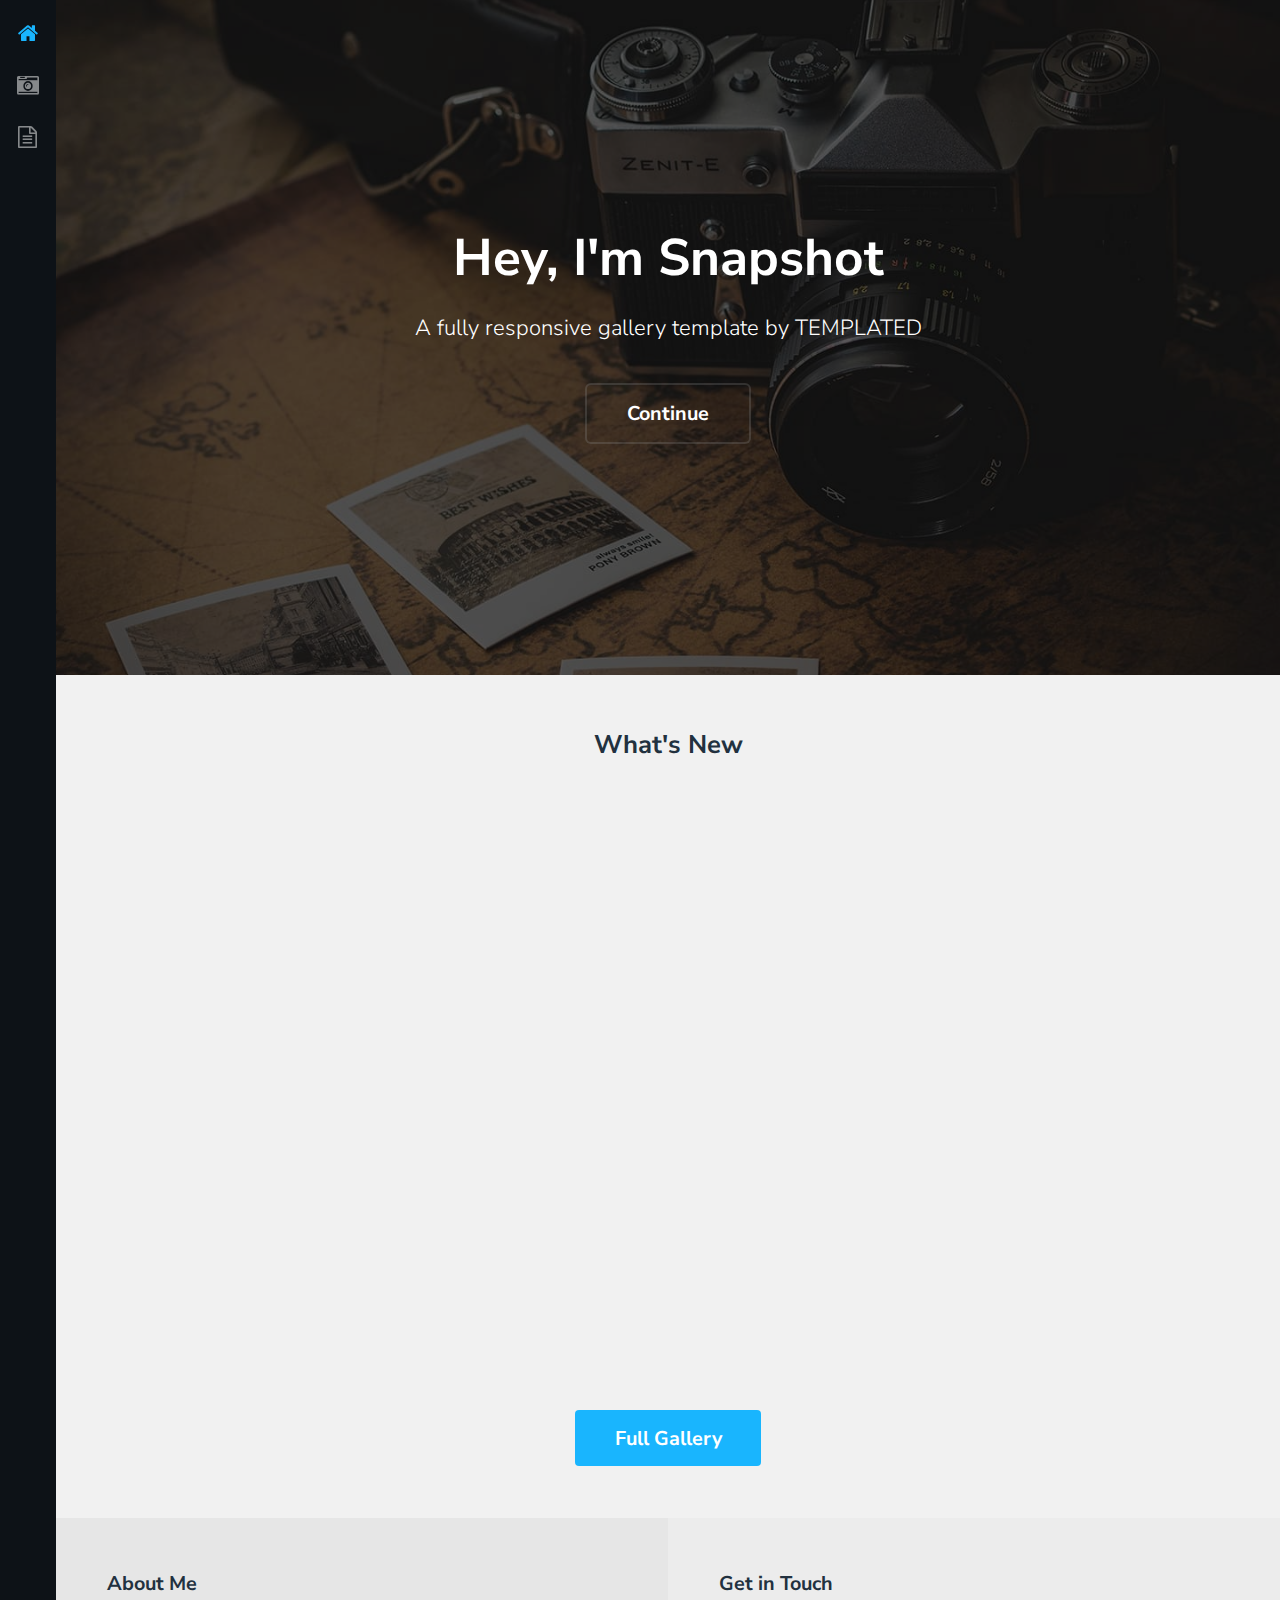
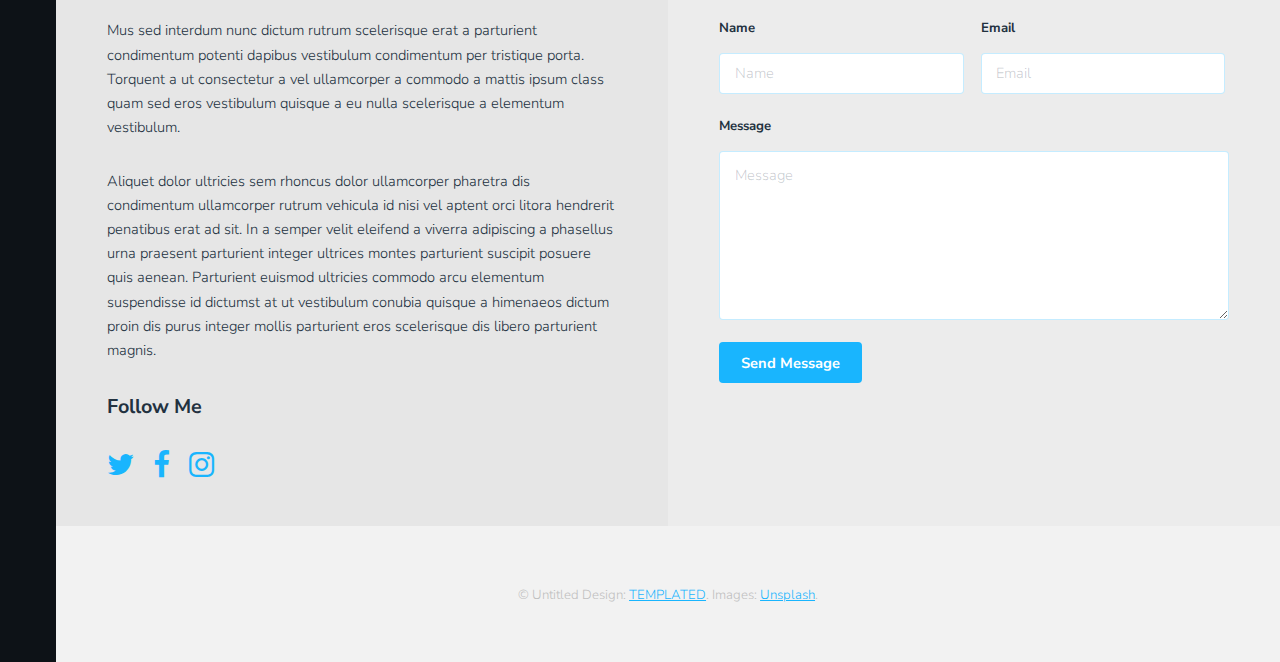
==== index.html @ aaf8afa5 "template" ====
<!DOCTYPE HTML>
<!--
	Snapshot by TEMPLATED
	templated.co @templatedco
	Released for free under the Creative Commons Attribution 3.0 license (templated.co/license)
-->
<html>
	<head>
		<title>Snapshot by TEMPLATED</title>
		<meta charset="utf-8" />
		<meta name="viewport" content="width=device-width, initial-scale=1" />
		<link rel="stylesheet" href="assets/css/main.css" />
	</head>
	<body>
		<div class="page-wrap">

			<!-- Nav -->
				<nav id="nav">
					<ul>
						<li><a href="index.html" class="active"><span class="icon fa-home"></span></a></li>
						<li><a href="gallery.html"><span class="icon fa-camera-retro"></span></a></li>
						<li><a href="generic.html"><span class="icon fa-file-text-o"></span></a></li>
					</ul>
				</nav>

			<!-- Main -->
				<section id="main">

					<!-- Banner -->
						<section id="banner">
							<div class="inner">
								<h1>Hey, I'm Snapshot</h1>
								<p>A fully responsive gallery template by <a href="https://templated.co">TEMPLATED</a></p>
								<ul class="actions">
									<li><a href="#galleries" class="button alt scrolly big">Continue</a></li>
								</ul>
							</div>
						</section>

					<!-- Gallery -->
						<section id="galleries">

							<!-- Photo Galleries -->
								<div class="gallery">
									<header class="special">
										<h2>What's New</h2>
									</header>
									<div class="content">
										<div class="media">
											<a href="images/fulls/01.jpg"><img src="images/thumbs/01.jpg" alt="" title="This right here is a caption." /></a>
										</div>
										<div class="media">
											<a href="images/fulls/05.jpg"><img src="images/thumbs/05.jpg" alt="" title="This right here is a caption." /></a>
										</div>
										<div class="media">
											<a href="images/fulls/09.jpg"><img src="images/thumbs/09.jpg" alt="" title="This right here is a caption." /></a>
										</div>
										<div class="media">
											<a href="images/fulls/02.jpg"><img src="images/thumbs/02.jpg" alt="" title="This right here is a caption." /></a>
										</div>
										<div class="media">
											<a href="images/fulls/06.jpg"><img src="images/thumbs/06.jpg" alt="" title="This right here is a caption." /></a>
										</div>
										<div class="media">
											<a href="images/fulls/10.jpg"><img src="images/thumbs/10.jpg" alt="" title="This right here is a caption." /></a>
										</div>
										<div class="media">
											<a href="images/fulls/03.jpg"><img src="images/thumbs/03.jpg" alt="" title="This right here is a caption." /></a>
										</div>
										<div class="media">
											<a href="images/fulls/07.jpg"><img src="images/thumbs/07.jpg" alt="" title="This right here is a caption." /></a>
										</div>
									</div>
									<footer>
										<a href="gallery.html" class="button big">Full Gallery</a>
									</footer>
								</div>
						</section>

					<!-- Contact -->
						<section id="contact">
							<!-- Social -->
								<div class="social column">
									<h3>About Me</h3>
									<p>Mus sed interdum nunc dictum rutrum scelerisque erat a parturient condimentum potenti dapibus vestibulum condimentum per tristique porta. Torquent a ut consectetur a vel ullamcorper a commodo a mattis ipsum class quam sed eros vestibulum quisque a eu nulla scelerisque a elementum vestibulum.</p>
									<p>Aliquet dolor ultricies sem rhoncus dolor ullamcorper pharetra dis condimentum ullamcorper rutrum vehicula id nisi vel aptent orci litora hendrerit penatibus erat ad sit. In a semper velit eleifend a viverra adipiscing a phasellus urna praesent parturient integer ultrices montes parturient suscipit posuere quis aenean. Parturient euismod ultricies commodo arcu elementum suspendisse id dictumst at ut vestibulum conubia quisque a himenaeos dictum proin dis purus integer mollis parturient eros scelerisque dis libero parturient magnis.</p>
									<h3>Follow Me</h3>
									<ul class="icons">
										<li><a href="#" class="icon fa-twitter"><span class="label">Twitter</span></a></li>
										<li><a href="#" class="icon fa-facebook"><span class="label">Facebook</span></a></li>
										<li><a href="#" class="icon fa-instagram"><span class="label">Instagram</span></a></li>
									</ul>
								</div>

							<!-- Form -->
								<div class="column">
									<h3>Get in Touch</h3>
									<form action="#" method="post">
										<div class="field half first">
											<label for="name">Name</label>
											<input name="name" id="name" type="text" placeholder="Name">
										</div>
										<div class="field half">
											<label for="email">Email</label>
											<input name="email" id="email" type="email" placeholder="Email">
										</div>
										<div class="field">
											<label for="message">Message</label>
											<textarea name="message" id="message" rows="6" placeholder="Message"></textarea>
										</div>
										<ul class="actions">
											<li><input value="Send Message" class="button" type="submit"></li>
										</ul>
									</form>
								</div>

						</section>

					<!-- Footer -->
						<footer id="footer">
							<div class="copyright">
								&copy; Untitled Design: <a href="https://templated.co/">TEMPLATED</a>. Images: <a href="https://unsplash.com/">Unsplash</a>.
							</div>
						</footer>
				</section>
		</div>

		<!-- Scripts -->
			<script src="assets/js/jquery.min.js"></script>
			<script src="assets/js/jquery.poptrox.min.js"></script>
			<script src="assets/js/jquery.scrolly.min.js"></script>
			<script src="assets/js/skel.min.js"></script>
			<script src="assets/js/util.js"></script>
			<script src="assets/js/main.js"></script>

	</body>
</html>
---- assets/css/main.css ----
@import url(font-awesome.min.css);
@import url("https://fonts.googleapis.com/css?family=Nunito+Sans:300,400,600");

/*
	Snapshot by TEMPLATED
	templated.co @templatedco
	Released for free under the Creative Commons Attribution 3.0 license (templated.co/license)
*/

/* Reset */

	html, body, div, span, applet, object, iframe, h1, h2, h3, h4, h5, h6, p, blockquote, pre, a, abbr, acronym, address, big, cite, code, del, dfn, em, img, ins, kbd, q, s, samp, small, strike, strong, sub, sup, tt, var, b, u, i, center, dl, dt, dd, ol, ul, li, fieldset, form, label, legend, table, caption, tbody, tfoot, thead, tr, th, td, article, aside, canvas, details, embed, figure, figcaption, footer, header, hgroup, menu, nav, output, ruby, section, summary, time, mark, audio, video {
		margin: 0;
		padding: 0;
		border: 0;
		font-size: 100%;
		font: inherit;
		vertical-align: baseline;
	}

	article, aside, details, figcaption, figure, footer, header, hgroup, menu, nav, section {
		display: block;
	}

	body {
		line-height: 1;
	}

	ol, ul {
		list-style: none;
	}

	blockquote, q {
		quotes: none;
	}

	blockquote:before, blockquote:after, q:before, q:after {
		content: '';
		content: none;
	}

	table {
		border-collapse: collapse;
		border-spacing: 0;
	}

	body {
		-webkit-text-size-adjust: none;
	}

/* Box Model */

	*, *:before, *:after {
		-moz-box-sizing: border-box;
		-webkit-box-sizing: border-box;
		box-sizing: border-box;
	}

/* Basic */

	@-ms-viewport {
		width: device-width;
	}

	body {
		-ms-overflow-style: scrollbar;
	}

	@media screen and (max-width: 480px) {

		html, body {
			min-width: 320px;
		}

	}

	body {
		background: #fff;
	}

		body.is-loading *, body.is-loading *:before, body.is-loading *:after {
			-moz-animation: none !important;
			-webkit-animation: none !important;
			-ms-animation: none !important;
			animation: none !important;
			-moz-transition: none !important;
			-webkit-transition: none !important;
			-ms-transition: none !important;
			transition: none !important;
		}

/* Type */

	body {
		background-color: #fff;
		color: #22313F;
	}

	body, input, select, textarea {
		font-family: "Nunito Sans", Arial, Helvetica, sans-serif;
		font-size: 13pt;
		font-weight: 300;
		line-height: 1.65;
	}

		@media screen and (max-width: 1680px) {

			body, input, select, textarea {
				font-size: 11pt;
			}

		}

		@media screen and (max-width: 1280px) {

			body, input, select, textarea {
				font-size: 11pt;
			}

		}

		@media screen and (max-width: 980px) {

			body, input, select, textarea {
				font-size: 11pt;
			}

		}

		@media screen and (max-width: 736px) {

			body, input, select, textarea {
				font-size: 12pt;
			}

		}

		@media screen and (max-width: 480px) {

			body, input, select, textarea {
				font-size: 12pt;
			}

		}

	a {
		text-decoration: underline;
		color: #19B5FE;
	}

		a:hover {
			text-decoration: none;
			color: #019be3;
		}

	strong, b {
		font-weight: 700;
	}

	em, i {
		font-style: italic;
	}

	p {
		margin: 0 0 2em 0;
	}

	h1, h2, h3, h4, h5, h6 {
		font-weight: 700;
		line-height: 1.5;
		margin: 0 0 1em 0;
	}

		h1 a, h2 a, h3 a, h4 a, h5 a, h6 a {
			color: inherit;
			text-decoration: none;
		}

	h1 {
		font-size: 2em;
	}

		@media screen and (max-width: 480px) {

			h1 {
				font-size: 1.5em;
			}

		}

	h2 {
		font-size: 1.75em;
	}

		@media screen and (max-width: 480px) {

			h2 {
				font-size: 1.4em;
			}

		}

	h3 {
		font-size: 1.35em;
	}

	h4 {
		font-size: 1.1em;
	}

	h5 {
		font-size: 0.9em;
	}

	h6 {
		font-size: 0.7em;
	}

	sub {
		font-size: 0.8em;
		position: relative;
		top: 0.5em;
	}

	sup {
		font-size: 0.8em;
		position: relative;
		top: -0.5em;
	}

	blockquote {
		border-left: solid 4px;
		font-style: italic;
		margin: 0 0 2em 0;
		padding: 0.5em 0 0.5em 2em;
	}

	code {
		border-radius: 4px;
		border: solid 1px;
		font-family: "Courier New", monospace;
		font-size: 0.9em;
		margin: 0 0.25em;
		padding: 0.25em 0.65em;
	}

	pre {
		-webkit-overflow-scrolling: touch;
		font-family: "Courier New", monospace;
		font-size: 0.9em;
		margin: 0 0 2em 0;
	}

		pre code {
			display: block;
			line-height: 1.75;
			padding: 1em 1.5em;
			overflow-x: auto;
		}

	hr {
		border: 0;
		border-bottom: solid 1px;
		margin: 2em 0;
	}

		hr.major {
			margin: 3em 0;
		}

	.align-left {
		text-align: left;
	}

	.align-center {
		text-align: center;
	}

	.align-right {
		text-align: right;
	}

/* Box */

	.box {
		border-radius: 4px;
		border: solid 1px rgba(144, 144, 144, 0.25);
		margin-bottom: 2em;
		padding: 1.5em;
	}

		.box > :last-child,
		.box > :last-child > :last-child,
		.box > :last-child > :last-child > :last-child {
			margin-bottom: 0;
		}

		.box.alt {
			border: 0;
			border-radius: 0;
			padding: 0;
		}

/* Button */

	input[type="submit"],
	input[type="reset"],
	input[type="button"],
	button,
	.button {
		-moz-appearance: none;
		-webkit-appearance: none;
		-ms-appearance: none;
		appearance: none;
		-moz-transition: background-color 0.2s ease-in-out, color 0.2s ease-in-out;
		-webkit-transition: background-color 0.2s ease-in-out, color 0.2s ease-in-out;
		-ms-transition: background-color 0.2s ease-in-out, color 0.2s ease-in-out;
		transition: background-color 0.2s ease-in-out, color 0.2s ease-in-out;
		background: #19B5FE;
		color: #FFF;
		border-radius: 4px;
		border: 0;
		cursor: pointer;
		display: inline-block;
		font-weight: 700;
		height: 2.85em;
		line-height: 2.95em;
		padding: 0 1.5em;
		text-align: center;
		text-decoration: none;
		white-space: nowrap;
	}

		input[type="submit"].active,
		input[type="reset"].active,
		input[type="button"].active,
		button.active,
		.button.active {
			color: #FFF;
			background: #22313F;
		}

			input[type="submit"].active:hover,
			input[type="reset"].active:hover,
			input[type="button"].active:hover,
			button.active:hover,
			.button.active:hover {
				color: #FFF;
				background: #22313F;
			}

		input[type="submit"]:hover,
		input[type="reset"]:hover,
		input[type="button"]:hover,
		button:hover,
		.button:hover {
			color: #FFF;
			background: #019be3;
		}

		input[type="submit"].alt,
		input[type="reset"].alt,
		input[type="button"].alt,
		button.alt,
		.button.alt {
			background: none;
			box-shadow: 0 0 0 2px rgba(144, 144, 144, 0.25);
		}

			input[type="submit"].alt:hover,
			input[type="reset"].alt:hover,
			input[type="button"].alt:hover,
			button.alt:hover,
			.button.alt:hover {
				background: rgba(144, 144, 144, 0.075);
				box-shadow: 0 0 0 2px rgba(144, 144, 144, 0.25);
			}

		input[type="submit"].icon,
		input[type="reset"].icon,
		input[type="button"].icon,
		button.icon,
		.button.icon {
			padding-left: 1.35em;
		}

			input[type="submit"].icon:before,
			input[type="reset"].icon:before,
			input[type="button"].icon:before,
			button.icon:before,
			.button.icon:before {
				margin-right: 0.5em;
			}

		input[type="submit"].fit,
		input[type="reset"].fit,
		input[type="button"].fit,
		button.fit,
		.button.fit {
			display: block;
			margin: 0 0 1em 0;
			width: 100%;
		}

		input[type="submit"].small,
		input[type="reset"].small,
		input[type="button"].small,
		button.small,
		.button.small {
			font-size: 0.8em;
		}

		input[type="submit"].big,
		input[type="reset"].big,
		input[type="button"].big,
		button.big,
		.button.big {
			font-size: 1.35em;
			padding: 0 2em;
		}

		input[type="submit"].disabled, input[type="submit"]:disabled,
		input[type="reset"].disabled,
		input[type="reset"]:disabled,
		input[type="button"].disabled,
		input[type="button"]:disabled,
		button.disabled,
		button:disabled,
		.button.disabled,
		.button:disabled {
			-moz-pointer-events: none;
			-webkit-pointer-events: none;
			-ms-pointer-events: none;
			pointer-events: none;
			opacity: 0.25;
		}

		@media screen and (max-width: 480px) {

			input[type="submit"],
			input[type="reset"],
			input[type="button"],
			button,
			.button {
				padding: 0;
			}

		}

/* Contact */

	#contact {
		display: -ms-flexbox;
		-ms-flex-pack: justify;
		display: -moz-flex;
		display: -webkit-flex;
		display: -ms-flex;
		display: flex;
		-moz-flex-wrap: wrap;
		-webkit-flex-wrap: wrap;
		-ms-flex-wrap: wrap;
		flex-wrap: wrap;
		-moz-justify-content: space-between;
		-webkit-justify-content: space-between;
		-ms-justify-content: space-between;
		justify-content: space-between;
		background: #ececec;
	}

		#contact form {
			margin: 0;
		}

		#contact .icons {
			margin-bottom: 1em;
		}

		#contact .column {
			padding: 3.5em 0 1.5em 0;
			padding-left: 3.5em;
			padding-right: 3.5em;
			width: 50%;
		}

			#contact .column.social {
				background: #e6e6e6;
			}

			@media screen and (max-width: 980px) {

				#contact .column {
					padding: 2em 0 0.1em 0;
					padding-left: 2em;
					padding-right: 2em;
				}

			}

			@media screen and (max-width: 736px) {

				#contact .column {
					width: 100%;
				}

			}

			@media screen and (max-width: 480px) {

				#contact .column {
					padding: 1em 0 0.1em 0;
					padding-left: 1em;
					padding-right: 1em;
				}

			}

/* Form */

	form {
		margin: 0 0 2em 0;
	}

		form .field {
			margin-bottom: 1.5em;
		}

			form .field.half {
				display: inline-block;
				width: 48%;
			}

				form .field.half.first {
					margin-right: 2.5%;
				}

		@media screen and (max-width: 980px) {

			form .field.half {
				display: block;
				width: 100%;
			}

				form .field.half.first {
					margin-right: 0;
				}

		}

	label {
		display: block;
		font-size: 0.9em;
		font-weight: 700;
		margin: 0 0 1em 0;
	}

	input[type="text"],
	input[type="password"],
	input[type="email"],
	select,
	textarea {
		-moz-appearance: none;
		-webkit-appearance: none;
		-ms-appearance: none;
		appearance: none;
		border-radius: 4px;
		border: solid 1px rgba(25, 181, 254, 0.25);
		color: inherit;
		display: block;
		outline: 0;
		padding: 0 1em;
		text-decoration: none;
		width: 100%;
	}

		input[type="text"]:invalid,
		input[type="password"]:invalid,
		input[type="email"]:invalid,
		select:invalid,
		textarea:invalid {
			box-shadow: none;
		}

		input[type="text"]:active, input[type="text"]:focus,
		input[type="password"]:active,
		input[type="password"]:focus,
		input[type="email"]:active,
		input[type="email"]:focus,
		select:active,
		select:focus,
		textarea:active,
		textarea:focus {
			border: solid 1px #19B5FE;
		}

	.select-wrapper {
		text-decoration: none;
		display: block;
		position: relative;
	}

		.select-wrapper:before {
			-moz-osx-font-smoothing: grayscale;
			-webkit-font-smoothing: antialiased;
			font-family: FontAwesome;
			font-style: normal;
			font-weight: normal;
			text-transform: none !important;
		}

		.select-wrapper:before {
			content: '\f078';
			display: block;
			height: 2.75em;
			line-height: 2.75em;
			pointer-events: none;
			position: absolute;
			right: 0;
			text-align: center;
			top: 0;
			width: 2.75em;
		}

		.select-wrapper select::-ms-expand {
			display: none;
		}

	input[type="text"],
	input[type="password"],
	input[type="email"],
	select {
		height: 2.75em;
	}

	textarea {
		padding: 0.75em 1em;
	}

	input[type="checkbox"],
	input[type="radio"] {
		-moz-appearance: none;
		-webkit-appearance: none;
		-ms-appearance: none;
		appearance: none;
		display: block;
		float: left;
		margin-right: -2em;
		opacity: 0;
		width: 1em;
		z-index: -1;
	}

		input[type="checkbox"] + label,
		input[type="radio"] + label {
			text-decoration: none;
			cursor: pointer;
			display: inline-block;
			font-size: 1em;
			font-weight: 300;
			padding-left: 2.4em;
			padding-right: 0.75em;
			position: relative;
		}

			input[type="checkbox"] + label:before,
			input[type="radio"] + label:before {
				-moz-osx-font-smoothing: grayscale;
				-webkit-font-smoothing: antialiased;
				font-family: FontAwesome;
				font-style: normal;
				font-weight: normal;
				text-transform: none !important;
			}

			input[type="checkbox"] + label:before,
			input[type="radio"] + label:before {
				border-radius: 4px;
				border: solid 1px;
				content: '';
				display: inline-block;
				height: 1.65em;
				left: 0;
				line-height: 1.58125em;
				position: absolute;
				text-align: center;
				top: 0;
				width: 1.65em;
			}

		input[type="checkbox"]:checked + label:before,
		input[type="radio"]:checked + label:before {
			content: '\f00c';
		}

	input[type="checkbox"] + label:before {
		border-radius: 4px;
	}

	input[type="radio"] + label:before {
		border-radius: 100%;
	}

	::-webkit-input-placeholder {
		opacity: 1.0;
		color: rgba(34, 49, 63, 0.25);
	}

	:-moz-placeholder {
		opacity: 1.0;
		color: rgba(34, 49, 63, 0.25);
	}

	::-moz-placeholder {
		opacity: 1.0;
		color: rgba(34, 49, 63, 0.25);
	}

	:-ms-input-placeholder {
		opacity: 1.0;
		color: rgba(34, 49, 63, 0.25);
	}

	.formerize-placeholder {
		opacity: 1.0;
		color: rgba(34, 49, 63, 0.25);
	}

/* Gallery */

	@-moz-keyframes gallery {
		100% {
			opacity: 1;		}
	}

	@-webkit-keyframes gallery {
		100% {
			opacity: 1;		}
	}

	@-ms-keyframes gallery {
		100% {
			opacity: 1;		}
	}

	@keyframes gallery {
		100% {
			opacity: 1;		}
	}

	.gallery {
		padding: 3.5em;
		position: relative;
		overflow: hidden;
		min-height: 37em;
	}

		@media screen and (max-width: 980px) {

			.gallery {
				padding: 2em;
				min-height: 20em;
			}

				.gallery header h2 {
					margin-bottom: 1em;
				}

		}

		@media screen and (max-width: 480px) {

			.gallery {
				padding: 1em;
			}

		}

		.gallery header {
			display: -ms-flexbox;
			-ms-flex-pack: justify;
			display: -moz-flex;
			display: -webkit-flex;
			display: -ms-flex;
			display: flex;
			-moz-flex-wrap: wrap;
			-webkit-flex-wrap: wrap;
			-ms-flex-wrap: wrap;
			flex-wrap: wrap;
			-moz-justify-content: space-between;
			-webkit-justify-content: space-between;
			-ms-justify-content: space-between;
			justify-content: space-between;
		}

			.gallery header.special {
				-moz-justify-content: center;
				-webkit-justify-content: center;
				-ms-justify-content: center;
				justify-content: center;
			}

			@media screen and (max-width: 736px) {

				.gallery header {
					display: block;
				}

			}

			@media screen and (max-width: 480px) {

				.gallery header h2 {
					margin-bottom: .5em;
				}

			}

		.gallery footer {
			text-align: center;
			margin-top: 4em;
		}

		.gallery .content {
			display: -ms-flexbox;
			display: -moz-flex;
			display: -webkit-flex;
			display: -ms-flex;
			display: flex;
			-moz-flex-wrap: wrap;
			-webkit-flex-wrap: wrap;
			-ms-flex-wrap: wrap;
			flex-wrap: wrap;
			-moz-justify-content: -moz-flex-start;
			-webkit-justify-content: -webkit-flex-start;
			-ms-justify-content: -ms-flex-start;
			justify-content: flex-start;
		}

			.gallery .content .media {
				-moz-animation: gallery 0.75s ease-out 0.4s forwards;
				-webkit-animation: gallery 0.75s ease-out 0.4s forwards;
				-ms-animation: gallery 0.75s ease-out 0.4s forwards;
				animation: gallery 0.75s ease-out 0.4s forwards;
				margin-bottom: 0;
				overflow: hidden;
				opacity: 0;
				position: relative;
				width: 25%;
			}

				.gallery .content .media a {
					display: block;
				}

				.gallery .content .media img {
					-moz-transition: -moz-transform 0.2s ease-in-out;
					-webkit-transition: -webkit-transform 0.2s ease-in-out;
					-ms-transition: -ms-transform 0.2s ease-in-out;
					transition: transform 0.2s ease-in-out;
					max-width: 100%;
					height: auto;
					vertical-align: middle;
				}

				.gallery .content .media:hover img {
					-moz-transform: scale(1.075);
					-webkit-transform: scale(1.075);
					-ms-transform: scale(1.075);
					transform: scale(1.075);
				}

				@media screen and (max-width: 736px) {

					.gallery .content .media {
						width: 50%;
					}

				}

				@media screen and (max-width: 480px) {

					.gallery .content .media {
						width: 100%;
					}

				}

/* Icon */

	.icon {
		text-decoration: none;
		border-bottom: none;
		position: relative;
	}

		.icon:before {
			-moz-osx-font-smoothing: grayscale;
			-webkit-font-smoothing: antialiased;
			font-family: FontAwesome;
			font-style: normal;
			font-weight: normal;
			text-transform: none !important;
		}

		.icon > .label {
			display: none;
		}

/* Image */

	.image {
		border: 0;
		display: inline-block;
		position: relative;
	}

		.image img {
			display: block;
		}

		.image.left, .image.right {
			max-width: 40%;
		}

			.image.left img, .image.right img {
				width: 100%;
			}

			@media screen and (max-width: 480px) {

				.image.left, .image.right {
					max-width: 100%;
					width: 100%;
				}

			}

		.image.left {
			float: left;
			margin: 0 1.5em 1em 0;
			top: 0.25em;
		}

			@media screen and (max-width: 480px) {

				.image.left {
					float: none;
					margin: 0 0 1em 0;
				}

			}

		.image.right {
			float: right;
			margin: 0 0 1em 1.5em;
			top: 0.25em;
		}

			@media screen and (max-width: 480px) {

				.image.right {
					float: none;
					margin: 0 0 1em 0;
				}

			}

		.image.fit {
			display: block;
			margin: 0 0 2em 0;
			width: 100%;
		}

			.image.fit img {
				width: 100%;
			}

		.image.special {
			border: solid 1px rgba(144, 144, 144, 0.25);
			padding: 1em;
		}

		.image.main {
			display: block;
			margin: 0 0 3em 0;
			width: 100%;
		}

			.image.main img {
				width: 100%;
			}

/* List */

	ol {
		list-style: decimal;
		margin: 0 0 2em 0;
		padding-left: 1.25em;
	}

		ol li {
			padding-left: 0.25em;
		}

	ul {
		list-style: disc;
		margin: 0 0 2em 0;
		padding-left: 1em;
	}

		ul li {
			padding-left: 0.5em;
		}

		ul.alt {
			list-style: none;
			padding-left: 0;
		}

			ul.alt li {
				border-top: solid 1px;
				padding: 0.5em 0;
			}

				ul.alt li:first-child {
					border-top: 0;
					padding-top: 0;
				}

		ul.tabs {
			list-style: none;
			padding-left: 0;
		}

			ul.tabs li {
				display: inline-block;
			}

				ul.tabs li:first-child {
					padding: 0;
				}

				@media screen and (max-width: 736px) {

					ul.tabs li {
						display: block;
						margin: 0 0 .25em 0;
						padding: 0;
					}

						ul.tabs li .button {
							width: 100%;
						}

				}

			@media screen and (max-width: 480px) {

				ul.tabs {
					margin-bottom: 1em;
				}

			}

		ul.icons {
			cursor: default;
			list-style: none;
			padding-left: 0;
		}

			ul.icons li {
				display: inline-block;
				padding: 0 1em 0 0;
			}

				ul.icons li:last-child {
					padding-right: 0;
				}

				ul.icons li .icon:before {
					font-size: 2em;
				}

		ul.actions {
			cursor: default;
			list-style: none;
			padding-left: 0;
		}

			ul.actions li {
				display: inline-block;
				padding: 0 1em 0 0;
				vertical-align: middle;
			}

				ul.actions li:last-child {
					padding-right: 0;
				}

			ul.actions.small li {
				padding: 0 0.5em 0 0;
			}

			ul.actions.vertical li {
				display: block;
				padding: 1em 0 0 0;
			}

				ul.actions.vertical li:first-child {
					padding-top: 0;
				}

				ul.actions.vertical li > * {
					margin-bottom: 0;
				}

			ul.actions.vertical.small li {
				padding: 0.5em 0 0 0;
			}

				ul.actions.vertical.small li:first-child {
					padding-top: 0;
				}

			ul.actions.fit {
				display: table;
				margin-left: -1em;
				padding: 0;
				table-layout: fixed;
				width: calc(100% + 1em);
			}

				ul.actions.fit li {
					display: table-cell;
					padding: 0 0 0 1em;
				}

					ul.actions.fit li > * {
						margin-bottom: 0;
					}

				ul.actions.fit.small {
					margin-left: -0.5em;
					width: calc(100% + 0.5em);
				}

					ul.actions.fit.small li {
						padding: 0 0 0 0.5em;
					}

			@media screen and (max-width: 480px) {

				ul.actions {
					margin: 0 0 2em 0;
				}

					ul.actions li {
						padding: 1em 0 0 0;
						display: block;
						text-align: center;
						width: 100%;
					}

						ul.actions li:first-child {
							padding-top: 0;
						}

						ul.actions li > * {
							width: 100%;
							margin: 0 !important;
						}

							ul.actions li > *.icon:before {
								margin-left: -2em;
							}

					ul.actions.small li {
						padding: 0.5em 0 0 0;
					}

						ul.actions.small li:first-child {
							padding-top: 0;
						}

			}

	dl {
		margin: 0 0 2em 0;
	}

		dl dt {
			display: block;
			font-weight: 700;
			margin: 0 0 1em 0;
		}

		dl dd {
			margin-left: 2em;
		}

/* Section/Article */

	section.special, article.special {
		text-align: center;
	}

	section .inner, article .inner {
		padding: 3.5em 0 1.5em 0;
		padding-left: 3.5em;
		padding-right: 3.5em;
	}

		@media screen and (max-width: 980px) {

			section .inner, article .inner {
				padding: 2em 0 0.1em 0;
				padding-right: 2em;
				padding-left: 2em;
			}

		}

		@media screen and (max-width: 480px) {

			section .inner, article .inner {
				padding: 1em 0 0.1em 0;
				padding-right: 1em;
				padding-left: 1em;
			}

		}

	section .columns, article .columns {
		display: -ms-flexbox;
		display: -moz-flex;
		display: -webkit-flex;
		display: -ms-flex;
		display: flex;
		-moz-flex-wrap: wrap;
		-webkit-flex-wrap: wrap;
		-ms-flex-wrap: wrap;
		flex-wrap: wrap;
		-moz-justify-content: space-between;
		-webkit-justify-content: space-between;
		-ms-justify-content: space-between;
		justify-content: space-between;
	}

		section .columns.double .column, article .columns.double .column {
			width: 48%;
		}

			@media screen and (max-width: 980px) {

				section .columns.double .column, article .columns.double .column {
					width: 100%;
				}

			}

	header p {
		position: relative;
		margin: 0 0 1.5em 0;
	}

	header h2 + p {
		font-size: 1.25em;
		margin-top: -1em;
	}

	header h3 + p {
		font-size: 1.1em;
		margin-top: -0.8em;
	}

	header h4 + p,
	header h5 + p,
	header h6 + p {
		font-size: 0.9em;
		margin-top: -0.6em;
	}

/* Table */

	.table-wrapper {
		-webkit-overflow-scrolling: touch;
		overflow-x: auto;
	}

	table {
		margin: 0 0 2em 0;
		width: 100%;
	}

		table tbody tr {
			border: solid 1px;
			border-left: 0;
			border-right: 0;
		}

		table td {
			padding: 0.75em 0.75em;
		}

		table th {
			font-size: 0.9em;
			font-weight: 700;
			padding: 0 0.75em 0.75em 0.75em;
			text-align: left;
		}

		table thead {
			border-bottom: solid 2px;
		}

		table tfoot {
			border-top: solid 2px;
		}

		table.alt {
			border-collapse: separate;
		}

			table.alt tbody tr td {
				border: solid 1px;
				border-left-width: 0;
				border-top-width: 0;
			}

				table.alt tbody tr td:first-child {
					border-left-width: 1px;
				}

			table.alt tbody tr:first-child td {
				border-top-width: 1px;
			}

			table.alt thead {
				border-bottom: 0;
			}

			table.alt tfoot {
				border-top: 0;
			}

/* Wrapper */

	.page-wrap {
		display: -ms-flexbox;
		display: -moz-flex;
		display: -webkit-flex;
		display: -ms-flex;
		display: flex;
		-moz-flex-wrap: nowrap;
		-webkit-flex-wrap: nowrap;
		-ms-flex-wrap: nowrap;
		flex-wrap: nowrap;
		-moz-justify-content: -moz-flex-start;
		-webkit-justify-content: -webkit-flex-start;
		-ms-justify-content: -ms-flex-start;
		justify-content: flex-start;
	}

	.wrapper {
		position: relative;
	}

		.wrapper > .inner {
			margin: 0 auto;
			width: 60em;
		}

		@media screen and (max-width: 1280px) {

			.wrapper > .inner {
				width: 65em;
			}

		}

		@media screen and (max-width: 980px) {

			.wrapper > .inner {
				width: 100%;
			}

		}

/* Header */

	#header {
		font-weight: 700;
	}

/* Menu */

	#nav {
		background: #0d1217;
		z-index: 10002;
		position: relative;
		width: 4em;
	}

		#nav ul {
			list-style: none;
			margin: 0;
			padding: 0;
			position: fixed;
			top: 1em;
			left: 0;
		}

			#nav ul li {
				padding: 0;
				width: 3.75em;
				text-align: Center;
				margin-bottom: 1em;
			}

				#nav ul li a {
					color: rgba(255, 255, 255, 0.5);
					text-decoration: none;
					font-size: 1.5em;
				}

					#nav ul li a:hover {
						color: white;
					}

					#nav ul li a.active {
						color: #19B5FE;
					}

				@media screen and (max-width: 736px) {

					#nav ul li {
						width: 3.4em;
					}

				}

/* Banner */

	body.is-loading #banner > .inner {
		opacity: 0;
		-moz-transform: translateY(1em);
		-webkit-transform: translateY(1em);
		-ms-transform: translateY(1em);
		transform: translateY(1em);
	}

	#banner {
		display: -ms-flexbox;
		-ms-flex-pack: center;
		-ms-flex-align: center;
		padding: 8em 0 6em 0;
		-moz-align-items: center;
		-webkit-align-items: center;
		-ms-align-items: center;
		align-items: center;
		display: -moz-flex;
		display: -webkit-flex;
		display: -ms-flex;
		display: flex;
		-moz-justify-content: center;
		-webkit-justify-content: center;
		-ms-justify-content: center;
		justify-content: center;
		min-height: 75vh;
		height: 75vh;
		position: relative;
		background: #000;
		background-image: url(../../images/banner.jpg);
		background-size: cover;
		background-attachment: fixed;
		background-repeat: no-repeat;
		background-position: center;
		text-align: center;
		color: #FFF;
	}

		#banner:before {
			-moz-transition: opacity 3s ease;
			-webkit-transition: opacity 3s ease;
			-ms-transition: opacity 3s ease;
			transition: opacity 3s ease;
			-moz-transition-delay: 0.25s;
			-webkit-transition-delay: 0.25s;
			-ms-transition-delay: 0.25s;
			transition-delay: 0.25s;
			content: '';
			display: block;
			background-color: #000;
			height: 100%;
			left: 0;
			opacity: 0.65;
			position: absolute;
			top: 0;
			width: 100%;
			z-index: 1;
		}

		#banner .inner {
			-moz-transform: none;
			-webkit-transform: none;
			-ms-transform: none;
			transform: none;
			-moz-transition: opacity 1s ease, transform 1s ease;
			-webkit-transition: opacity 1s ease, transform 1s ease;
			-ms-transition: opacity 1s ease, transform 1s ease;
			transition: opacity 1s ease, transform 1s ease;
			position: relative;
			opacity: 1;
			z-index: 3;
			padding: 0 2em;
		}

		#banner h1 {
			font-size: 4em;
			line-height: 1em;
			margin: 0 0 0.5em 0;
			padding: 0;
			color: #FFF;
		}

		#banner p {
			font-size: 1.5em;
			margin-bottom: 1.75em;
		}

		#banner a {
			color: #FFF;
			text-decoration: none;
		}

		@media screen and (max-width: 1280px) {

			#banner h1 {
				font-size: 3.5em;
			}

		}

		@media screen and (max-width: 736px) {

			#banner {
				background-attachment: scroll;
			}

				#banner h1 {
					font-size: 2.25em;
				}

				#banner p {
					font-size: 1.25em;
				}

		}

/* Main */

	#main {
		background: #f1f1f1;
		width: 100%;
	}

		#main #header {
			background: #e6e6e6;
			padding: 1.15em 3.5em;
			text-align: right;
		}

			#main #header h1 {
				margin: 0;
				font-size: 1em;
			}

			@media screen and (max-width: 980px) {

				#main #header {
					padding: 1.15em 2em;
				}

			}

			@media screen and (max-width: 736px) {

				#main #header {
					text-align: center;
				}

			}

/* Footer */

	#footer {
		padding: 4em 0 2em 0;
		background: #f2f2f2;
	}

		#footer .copyright {
			color: #bfbfbf;
			font-size: 0.9em;
			margin: 0 0 2em 0;
			padding: 0 1em;
			text-align: center;
		}

		@media screen and (max-width: 736px) {

			#footer {
				padding: 3em 0 1em 0;
			}

		}
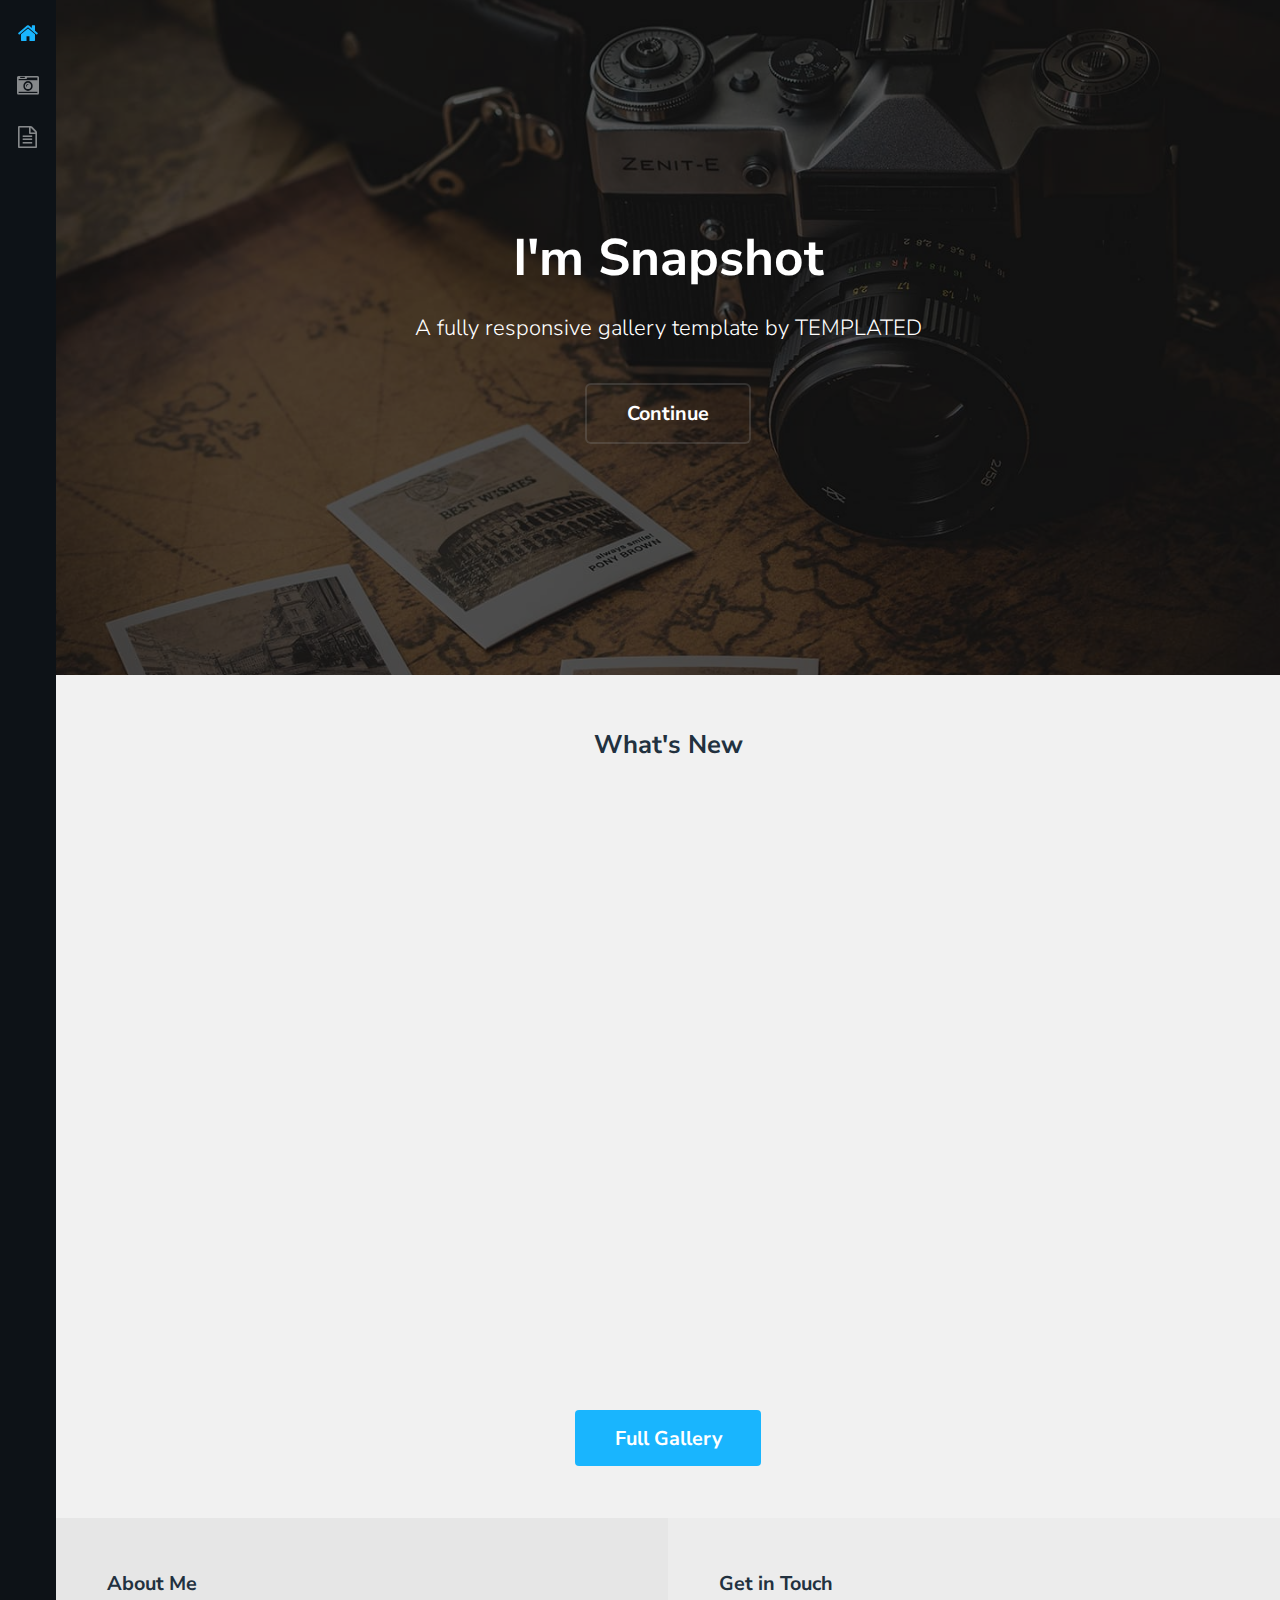
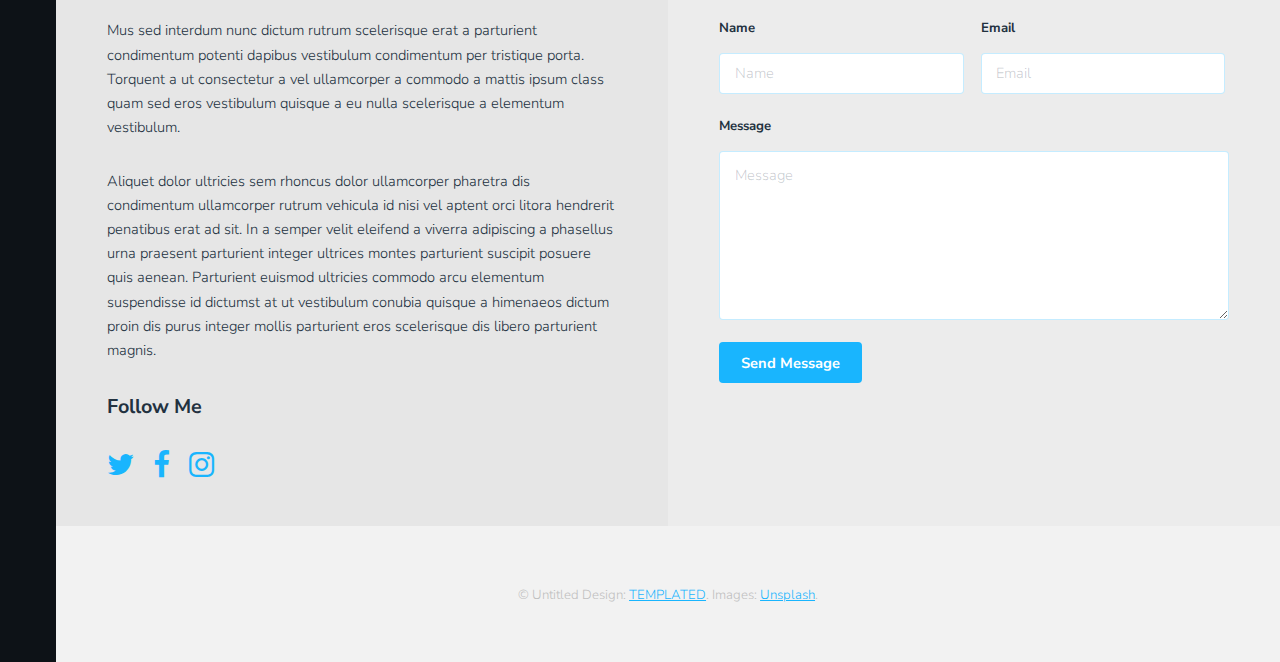
==== commit 8574b7e5: "done with testing" ====
--- a/index.html
+++ b/index.html
@@ -29,7 +29,7 @@
 					<!-- Banner -->
 						<section id="banner">
 							<div class="inner">
-								<h1>Hey, I'm Snapshot</h1>
+								<h1>I'm Snapshot</h1>
 								<p>A fully responsive gallery template by <a href="https://templated.co">TEMPLATED</a></p>
 								<ul class="actions">
 									<li><a href="#galleries" class="button alt scrolly big">Continue</a></li>
@@ -134,4 +134,4 @@
 			<script src="assets/js/main.js"></script>
 
 	</body>
-</html>+</html>
--- a/assets/css/main.css
+++ b/assets/css/main.css
@@ -1611,4 +1611,4 @@
 				padding: 3em 0 1em 0;
 			}
 
-		}+		}
